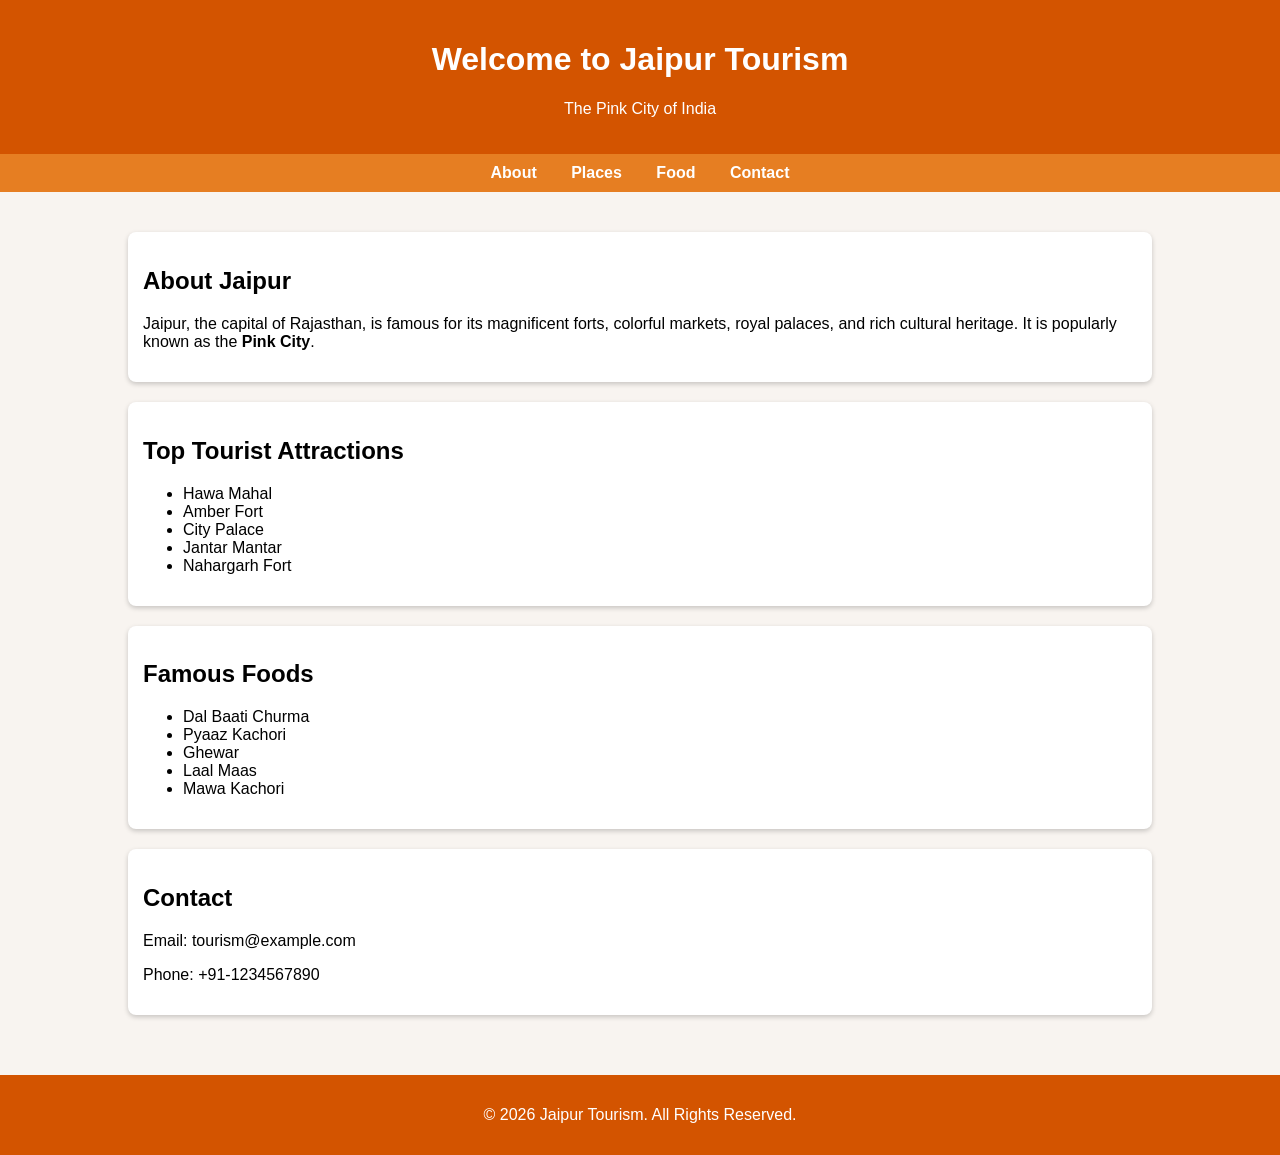
==== index.html @ dbc697b5 "start coding in SecondaryRepo" ====
<!DOCTYPE html>
<html lang="en">
<head>
    <meta charset="UTF-8">
    <title>Jaipur Tourism</title>
    <style>
        body {
            font-family: Arial, sans-serif;
            margin: 0;
            background-color: #f8f4f0;
        }

        header {
            background-color: #d35400;
            color: white;
            text-align: center;
            padding: 20px;
        }

        nav {
            background-color: #e67e22;
            text-align: center;
            padding: 10px;
        }

        nav a {
            color: white;
            text-decoration: none;
            margin: 15px;
            font-weight: bold;
        }

        .container {
            width: 80%;
            margin: auto;
            padding: 20px;
        }

        .card {
            background: white;
            margin: 20px 0;
            padding: 15px;
            border-radius: 8px;
            box-shadow: 0 2px 5px rgba(0,0,0,0.2);
        }

        footer {
            background-color: #d35400;
            color: white;
            text-align: center;
            padding: 15px;
            margin-top: 20px;
        }

        img {
            width: 100%;
            border-radius: 8px;
        }
    </style>
</head>
<body>

<header>
    <h1>Welcome to Jaipur Tourism</h1>
    <p>The Pink City of India</p>
</header>

<nav>
    <a href="#about">About</a>
    <a href="#places">Places</a>
    <a href="#food">Food</a>
    <a href="#contact">Contact</a>
</nav>

<div class="container">

    <section id="about" class="card">
        <h2>About Jaipur</h2>
        <p>
            Jaipur, the capital of Rajasthan, is famous for its magnificent forts,
            colorful markets, royal palaces, and rich cultural heritage. It is
            popularly known as the <strong>Pink City</strong>.
        </p>
    </section>

    <section id="places" class="card">
        <h2>Top Tourist Attractions</h2>
        <ul>
            <li>Hawa Mahal</li>
            <li>Amber Fort</li>
            <li>City Palace</li>
            <li>Jantar Mantar</li>
            <li>Nahargarh Fort</li>
        </ul>
    </section>

    <section id="food" class="card">
        <h2>Famous Foods</h2>
        <ul>
            <li>Dal Baati Churma</li>
            <li>Pyaaz Kachori</li>
            <li>Ghewar</li>
            <li>Laal Maas</li>
            <li>Mawa Kachori</li>
        </ul>
    </section>

    <section id="contact" class="card">
        <h2>Contact</h2>
        <p>Email: tourism@example.com</p>
        <p>Phone: +91-1234567890</p>
    </section>

</div>

<footer>
    <p>&copy; 2026 Jaipur Tourism. All Rights Reserved.</p>
</footer>

</body>
</html>
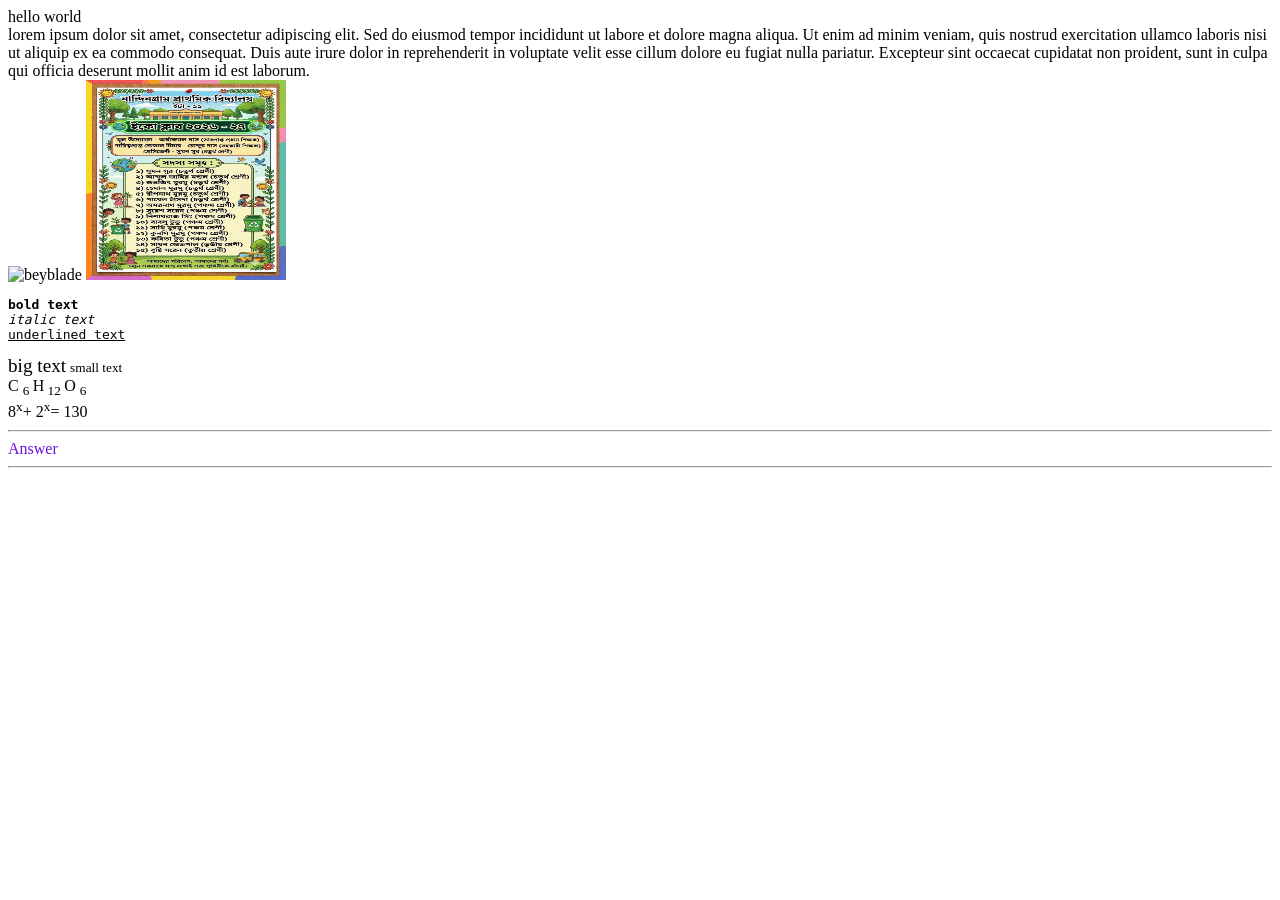
==== commit a2a78a03: "Pushing fresh html and css changes." ====
--- a/index.html
+++ b/index.html
@@ -2,120 +2,27 @@
 <html lang="en">
 <head>
     <meta charset="UTF-8">
-    <title>Jaipur Tourism</title>
-    <style>
-        body {
-            font-family: Arial, sans-serif;
-            margin: 0;
-            background-color: #f8f4f0;
-        }
-
-        header {
-            background-color: #d35400;
-            color: white;
-            text-align: center;
-            padding: 20px;
-        }
-
-        nav {
-            background-color: #e67e22;
-            text-align: center;
-            padding: 10px;
-        }
-
-        nav a {
-            color: white;
-            text-decoration: none;
-            margin: 15px;
-            font-weight: bold;
-        }
-
-        .container {
-            width: 80%;
-            margin: auto;
-            padding: 20px;
-        }
-
-        .card {
-            background: white;
-            margin: 20px 0;
-            padding: 15px;
-            border-radius: 8px;
-            box-shadow: 0 2px 5px rgba(0,0,0,0.2);
-        }
-
-        footer {
-            background-color: #d35400;
-            color: white;
-            text-align: center;
-            padding: 15px;
-            margin-top: 20px;
-        }
-
-        img {
-            width: 100%;
-            border-radius: 8px;
-        }
-    </style>
+    <meta name="viewport" content="width=device-width, initial-scale=1.0">
+    <title>Document</title>
 </head>
 <body>
-
-<header>
-    <h1>Welcome to Jaipur Tourism</h1>
-    <p>The Pink City of India</p>
-</header>
-
-<nav>
-    <a href="#about">About</a>
-    <a href="#places">Places</a>
-    <a href="#food">Food</a>
-    <a href="#contact">Contact</a>
-</nav>
-
-<div class="container">
-
-    <section id="about" class="card">
-        <h2>About Jaipur</h2>
-        <p>
-            Jaipur, the capital of Rajasthan, is famous for its magnificent forts,
-            colorful markets, royal palaces, and rich cultural heritage. It is
-            popularly known as the <strong>Pink City</strong>.
-        </p>
-    </section>
-
-    <section id="places" class="card">
-        <h2>Top Tourist Attractions</h2>
-        <ul>
-            <li>Hawa Mahal</li>
-            <li>Amber Fort</li>
-            <li>City Palace</li>
-            <li>Jantar Mantar</li>
-            <li>Nahargarh Fort</li>
-        </ul>
-    </section>
-
-    <section id="food" class="card">
-        <h2>Famous Foods</h2>
-        <ul>
-            <li>Dal Baati Churma</li>
-            <li>Pyaaz Kachori</li>
-            <li>Ghewar</li>
-            <li>Laal Maas</li>
-            <li>Mawa Kachori</li>
-        </ul>
-    </section>
-
-    <section id="contact" class="card">
-        <h2>Contact</h2>
-        <p>Email: tourism@example.com</p>
-        <p>Phone: +91-1234567890</p>
-    </section>
-
-</div>
-
-<footer>
-    <p>&copy; 2026 Jaipur Tourism. All Rights Reserved.</p>
-</footer>
-
+    hello world
+    <br>
+    lorem ipsum dolor sit amet, consectetur adipiscing elit. Sed do eiusmod tempor incididunt ut labore et dolore magna aliqua. Ut enim ad minim veniam, quis nostrud exercitation ullamco laboris nisi ut aliquip ex ea commodo consequat. Duis aute irure dolor in reprehenderit in voluptate velit esse cillum dolore eu fugiat nulla pariatur. Excepteur sint occaecat cupidatat non proident, sunt in culpa qui officia deserunt mollit anim id est laborum.
+<!-- ok -->
+<br>
+<img src="https://upload.wikimedia.org/wikipedia/en/9/9d/BeybladeGRVol1.jpg" alt="beyblade" height="200" width="200">
+<img src="TEAM.jpeg" alt="img"height="200" width="200">
+<pre><b font="Arial">bold text</b>
+<i font="Arial">italic text</i>
+<u font="Arial">underlined text</u></pre>
+<big>big text</big>
+<small>small text</small><br>
+C <sub> 6 </sub> H<sub> 12 </sub> O <sub> 6 </sub><br>
+8<sup>x</sup>+ 2<sup>x</sup>= 130<br>
+<!-- <img src="" alt=""> -->
+<hr>
+<span style="color:rgb(107, 16, 225)">Answer</span>
+<hr>
 </body>
 </html>
